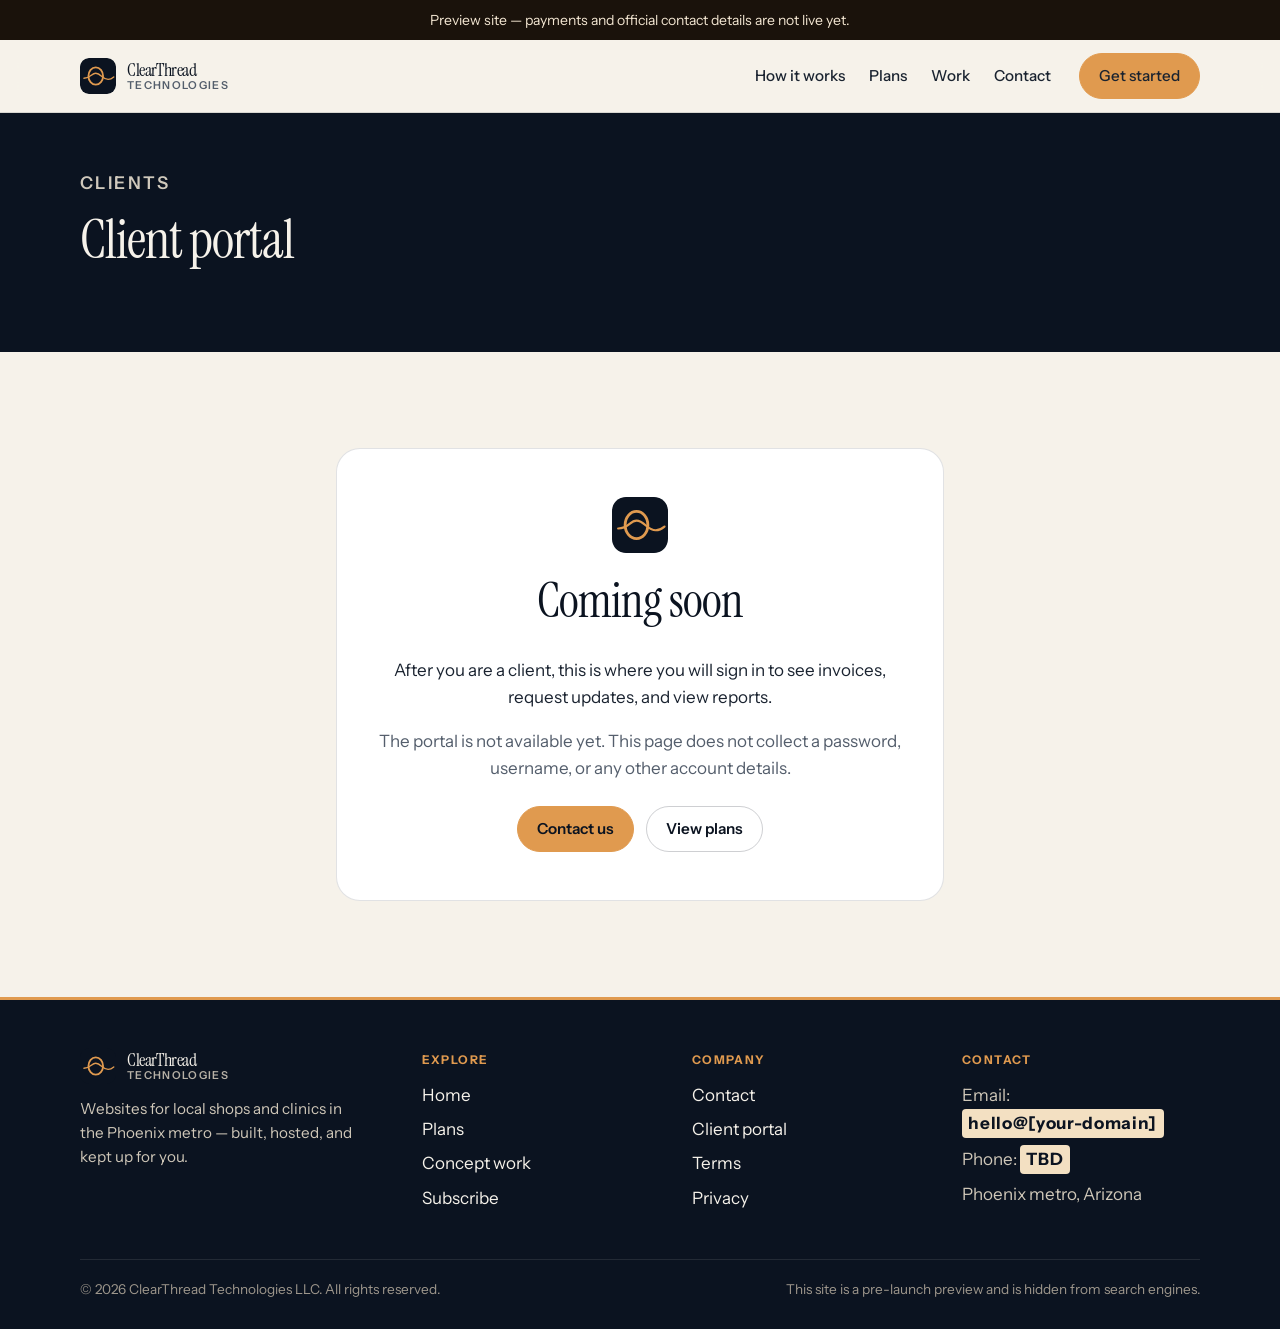
==== client.html @ 77f70aa3 "Add pre-launch ClearThread Technologies marketing site. Static pages for the landing, portfolio of c" ====
<!DOCTYPE html>
<html lang="en">
<head>
<meta charset="UTF-8">
<meta name="viewport" content="width=device-width, initial-scale=1">
<meta name="robots" content="noindex, nofollow">
<meta name="referrer" content="strict-origin-when-cross-origin">
<!--
  CSP note: frame-ancestors cannot be set via a meta tag (browsers ignore it there).
  When this site moves to a custom domain, send Content-Security-Policy as an HTTP
  header and include frame-ancestors 'none'.
-->
<meta http-equiv="Content-Security-Policy" content="default-src 'self'; script-src 'self'; style-src 'self'; img-src 'self' data:; font-src 'self'; connect-src 'none'; form-action 'none'; object-src 'none'; base-uri 'self'; upgrade-insecure-requests">
<meta name="description" content="The ClearThread Technologies client portal is coming soon. This page does not collect account details or passwords.">
<title>Client portal — ClearThread Technologies</title>
<link rel="icon" href="assets/favicon.svg" type="image/svg+xml">
<link rel="stylesheet" href="css/styles.css">
</head>
<body>
<a class="skip" href="#main">Skip to content</a>
<div class="preview-banner">Preview site — payments and official contact details are not live yet.</div>
<header>
  <div class="wrap nav">
    <a class="logo" href="index.html">
      <img src="assets/logo.svg" width="36" height="36" alt="">
      <span class="logo-text">
        <span class="logo-name">ClearThread</span>
        <span class="logo-sub">Technologies</span>
      </span>
    </a>
    <button class="nav-toggle" type="button" aria-expanded="false" aria-controls="site-menu" aria-label="Open menu">
      <span></span>
    </button>
    <nav class="menu" id="site-menu">
      <a href="index.html#how">How it works</a>
      <a href="index.html#plans">Plans</a>
      <a href="portfolio.html">Work</a>
      <a href="contact.html">Contact</a>
      <a class="btn btn-primary" href="subscribe.html">Get started</a>
    </nav>
  </div>
</header>

<main id="main">
  <section class="page-hero">
    <div class="wrap">
      <p class="eyebrow">Clients</p>
      <h1>Client portal</h1>
    </div>
  </section>
  <section class="section">
    <div class="wrap">
      <div class="portal">
        <img src="assets/logo.svg" width="56" height="56" alt="">
        <h2>Coming soon</h2>
        <p>After you are a client, this is where you will sign in to see invoices, request updates, and view reports.</p>
        <p class="muted">The portal is not available yet. This page does not collect a password, username, or any other account details.</p>
        <div class="actions">
          <a class="btn btn-primary" href="contact.html">Contact us</a>
          <a class="btn btn-outline" href="subscribe.html">View plans</a>
        </div>
      </div>
    </div>
  </section>
</main>
<footer>
  <div class="wrap">
    <div class="footer-grid">
      <div>
        <a class="logo" href="index.html">
          <img src="assets/logo.svg" width="36" height="36" alt="">
          <span class="logo-text">
            <span class="logo-name">ClearThread</span>
            <span class="logo-sub">Technologies</span>
          </span>
        </a>
        <p class="footer-blurb">Websites for local shops and clinics in the Phoenix metro — built, hosted, and kept up for you.</p>
      </div>
      <div>
        <h2>Explore</h2>
        <ul>
          <li><a href="index.html">Home</a></li>
          <li><a href="index.html#plans">Plans</a></li>
          <li><a href="portfolio.html">Concept work</a></li>
          <li><a href="subscribe.html">Subscribe</a></li>
        </ul>
      </div>
      <div>
        <h2>Company</h2>
        <ul>
          <li><a href="contact.html">Contact</a></li>
          <li><a href="client.html">Client portal</a></li>
          <li><a href="terms.html">Terms</a></li>
          <li><a href="privacy.html">Privacy</a></li>
        </ul>
      </div>
      <div>
        <h2>Contact</h2>
        <ul>
          <li>Email: <span class="tbd">hello@[your-domain]</span></li>
          <li>Phone: <span class="tbd">TBD</span></li>
          <li>Phoenix metro, Arizona</li>
        </ul>
      </div>
    </div>
    <div class="footer-bottom">
      <span>&copy; 2026 ClearThread Technologies LLC. All rights reserved.</span>
      <span>This site is a pre-launch preview and is hidden from search engines.</span>
    </div>
  </div>
</footer>
<script src="js/config.js"></script>
<script src="js/main.js"></script>
</body>
</html>
---- css/styles.css ----
@font-face {
  font-family: "Instrument Sans";
  src: url("../fonts/instrument-sans.woff2") format("woff2");
  font-weight: 400 700;
  font-style: normal;
  font-display: swap;
}

@font-face {
  font-family: "Instrument Serif";
  src: url("../fonts/instrument-serif.woff2") format("woff2");
  font-weight: 400;
  font-style: normal;
  font-display: swap;
}

@font-face {
  font-family: "Instrument Serif";
  src: url("../fonts/instrument-serif-italic.woff2") format("woff2");
  font-weight: 400;
  font-style: italic;
  font-display: swap;
}

:root {
  --ink: #0b1320;
  --ink-2: #152033;
  --navy: #101b2d;
  --paper: #f6f2ea;
  --paper-2: #efe8db;
  --sand: #e4d8c4;
  --line: rgba(11, 19, 32, 0.12);
  --line-strong: rgba(11, 19, 32, 0.2);
  --copper: #c56a2d;
  --copper-2: #e09a4f;
  --copper-soft: #f3d3a8;
  --text: #1a2330;
  --muted: #545e6c;
  --white: #ffffff;
  --banner: #1a120b;
  --radius: 16px;
  --wrap: 1120px;
  --header: 4.5rem;
  --sans: "Instrument Sans", system-ui, sans-serif;
  --serif: "Instrument Serif", Georgia, serif;
  --shadow: 0 20px 50px rgba(11, 19, 32, 0.12);
}

*,
*::before,
*::after {
  box-sizing: border-box;
}

html {
  scroll-behavior: smooth;
}

html:focus-within {
  scroll-behavior: smooth;
}

body {
  margin: 0;
  font-family: var(--sans);
  font-size: 1.0625rem;
  line-height: 1.6;
  color: var(--text);
  background: var(--paper);
  -webkit-font-smoothing: antialiased;
  text-rendering: optimizeLegibility;
}

img {
  max-width: 100%;
  height: auto;
  display: block;
}

a {
  color: inherit;
  text-decoration-thickness: 1px;
  text-underline-offset: 0.18em;
}

a:hover {
  color: var(--copper);
}

h1,
h2,
h3,
h4 {
  font-family: var(--serif);
  font-weight: 400;
  line-height: 1.15;
  letter-spacing: -0.02em;
  color: var(--ink);
  margin: 0 0 0.6em;
}

h1 {
  font-size: clamp(2.4rem, 6vw, 4.4rem);
}

h2 {
  font-size: clamp(1.9rem, 4vw, 3rem);
}

h3 {
  font-size: clamp(1.25rem, 2vw, 1.6rem);
}

p {
  margin: 0 0 1rem;
}

p:last-child {
  margin-bottom: 0;
}

ul,
ol {
  margin: 0;
  padding: 0;
}

button,
input,
textarea,
select {
  font: inherit;
}

:focus {
  outline: none;
}

:focus-visible {
  outline: 2px solid var(--copper-2);
  outline-offset: 3px;
}

.skip {
  position: absolute;
  left: 1rem;
  top: -4rem;
  z-index: 100;
  background: var(--ink);
  color: var(--paper);
  padding: 0.6rem 0.9rem;
  border-radius: 8px;
}

.skip:focus {
  top: 1rem;
}

.wrap {
  width: min(calc(100% - 2rem), var(--wrap));
  margin-inline: auto;
}

.eyebrow {
  display: inline-block;
  margin: 0 0 0.75rem;
  font-family: var(--sans);
  font-size: 0.75rem;
  font-weight: 600;
  letter-spacing: 0.14em;
  text-transform: uppercase;
  color: var(--copper);
}

/* Banner + header */

.preview-banner {
  background: var(--banner);
  color: #f3e6d2;
  font-size: 0.875rem;
  text-align: center;
  padding: 0.55rem 1rem;
}

header {
  position: sticky;
  top: 0;
  z-index: 40;
  background: rgba(246, 242, 234, 0.92);
  border-bottom: 1px solid var(--line);
  backdrop-filter: blur(14px);
}

.nav {
  display: flex;
  align-items: center;
  justify-content: space-between;
  min-height: var(--header);
  gap: 1rem;
}

.logo {
  display: flex;
  align-items: center;
  gap: 0.7rem;
  text-decoration: none;
  color: var(--ink);
}

.logo:hover {
  color: var(--ink);
}

.logo img {
  width: 2.25rem;
  height: 2.25rem;
  border-radius: 8px;
}

.logo-text {
  display: flex;
  flex-direction: column;
  line-height: 1.05;
}

.logo-name {
  font-family: var(--serif);
  font-size: 1.15rem;
  letter-spacing: -0.03em;
  white-space: nowrap;
}

.logo-sub {
  font-size: 0.68rem;
  font-weight: 600;
  letter-spacing: 0.12em;
  text-transform: uppercase;
  color: var(--muted);
}

.nav-toggle {
  display: none;
  width: 2.6rem;
  height: 2.6rem;
  border: 1px solid var(--line-strong);
  border-radius: 8px;
  background: transparent;
  cursor: pointer;
  position: relative;
}

.nav-toggle span,
.nav-toggle span::before,
.nav-toggle span::after {
  display: block;
  width: 1.05rem;
  height: 1.5px;
  background: var(--ink);
  position: absolute;
  left: 50%;
  top: 50%;
  transform: translate(-50%, -50%);
}

.nav-toggle span::before,
.nav-toggle span::after {
  content: "";
}

.nav-toggle span::before {
  transform: translate(-50%, calc(-50% - 5px));
}

.nav-toggle span::after {
  transform: translate(-50%, calc(-50% + 5px));
}

.menu {
  display: flex;
  align-items: center;
  gap: 1.5rem;
}

.menu a {
  text-decoration: none;
  font-size: 0.95rem;
  font-weight: 500;
  color: var(--text);
}

.menu a:hover,
.menu a[aria-current="page"] {
  color: var(--copper);
}

.menu .btn {
  margin-left: 0.25rem;
}

/* Buttons */

.btn {
  display: inline-flex;
  align-items: center;
  justify-content: center;
  gap: 0.4rem;
  padding: 0.8rem 1.2rem;
  border-radius: 999px;
  font-weight: 600;
  font-size: 0.95rem;
  text-decoration: none;
  border: 1px solid transparent;
  cursor: pointer;
  line-height: 1.2;
  transition: background 0.15s ease, color 0.15s ease, border-color 0.15s ease, transform 0.15s ease;
}

.btn:hover {
  color: var(--ink);
}

.btn-primary {
  background: var(--copper-2);
  color: var(--ink);
  border-color: var(--copper-2);
}

.btn-primary:hover {
  background: #ebb56c;
  color: var(--ink);
}

.btn-ghost {
  background: transparent;
  color: var(--paper);
  border-color: rgba(246, 242, 234, 0.35);
}

.btn-ghost:hover {
  background: rgba(246, 242, 234, 0.08);
  color: var(--paper);
}

.btn-outline {
  background: transparent;
  color: var(--ink);
  border-color: var(--line-strong);
}

.btn-outline:hover {
  border-color: var(--ink);
  color: var(--ink);
}

.btn.is-disabled,
.btn[aria-disabled="true"] {
  cursor: not-allowed;
  opacity: 0.7;
}

.actions {
  display: flex;
  flex-wrap: wrap;
  gap: 0.75rem;
  align-items: center;
}

/* Hero */

.hero {
  position: relative;
  background: var(--ink);
  color: var(--paper);
  overflow: hidden;
  padding: clamp(3.5rem, 8vw, 7rem) 0 clamp(4rem, 9vw, 8rem);
}

.hero::before {
  content: "";
  position: absolute;
  right: -8rem;
  top: 50%;
  width: min(42rem, 90vw);
  height: min(42rem, 90vw);
  transform: translateY(-50%);
  background: url("../assets/hero-rings.svg") center / contain no-repeat;
  pointer-events: none;
  opacity: 0.85;
}

.hero-inner {
  position: relative;
  z-index: 1;
  max-width: 40rem;
}

.hero h1 {
  color: var(--paper);
  margin-bottom: 1rem;
}

.hero h1 em {
  font-style: italic;
  color: var(--copper-2);
}

.hero .lede {
  font-size: 1.15rem;
  color: #d8d0c3;
  margin-bottom: 1.75rem;
  max-width: 36rem;
}

.hero .eyebrow {
  color: var(--copper-2);
}

/* Services strip */

.services-strip {
  background: var(--ink-2);
  color: #d8d0c3;
  padding: 1.1rem 0;
  border-top: 1px solid rgba(224, 154, 79, 0.18);
}

.services-strip ul {
  list-style: none;
  display: flex;
  flex-wrap: wrap;
  justify-content: center;
  gap: 0.55rem 1.6rem;
  font-size: 0.9rem;
  font-weight: 500;
  letter-spacing: 0.01em;
}

.services-strip li {
  display: flex;
  align-items: center;
  gap: 0.55rem;
}

.services-strip li::before {
  content: "";
  width: 0.4rem;
  height: 0.4rem;
  border-radius: 50%;
  background: var(--copper-2);
}

/* Sections */

.section {
  padding: clamp(3.5rem, 8vw, 6rem) 0;
}

.section-head {
  max-width: 38rem;
  margin-bottom: 2.5rem;
}

.section-head p {
  color: var(--muted);
  font-size: 1.08rem;
}

.section-muted {
  background: var(--paper-2);
}

.section-dark {
  background: var(--navy);
  color: #d8d0c3;
}

.section-dark h2,
.section-dark h3 {
  color: var(--paper);
}

.section-dark .section-head p,
.section-dark .muted {
  color: #b7b1a6;
}

/* Value cards */

.cards-3,
.cards-2 {
  display: grid;
  gap: 1.25rem;
}

.cards-3 {
  grid-template-columns: repeat(3, 1fr);
}

.cards-2 {
  grid-template-columns: repeat(2, 1fr);
}

.card {
  background: var(--white);
  border: 1px solid var(--line);
  border-radius: var(--radius);
  padding: 1.5rem 1.4rem 1.6rem;
  box-shadow: 0 1px 0 rgba(11, 19, 32, 0.03);
}

.card p {
  color: var(--muted);
}

.card-icon {
  width: 2.4rem;
  height: 2.4rem;
  border-radius: 10px;
  background: var(--ink);
  color: var(--copper-2);
  display: grid;
  place-items: center;
  margin-bottom: 1.1rem;
}

.card-icon svg {
  display: block;
}

/* How it works */

.steps {
  display: grid;
  grid-template-columns: repeat(3, 1fr);
  gap: 1.5rem;
  counter-reset: step;
}

.step {
  position: relative;
  padding: 0.25rem 0 0;
}

.step-num {
  display: inline-flex;
  align-items: center;
  justify-content: center;
  width: 2.4rem;
  height: 2.4rem;
  border-radius: 50%;
  background: var(--ink);
  color: var(--copper-2);
  font-weight: 600;
  font-size: 0.9rem;
  margin-bottom: 1rem;
}

/* Pricing */

.plans {
  display: grid;
  grid-template-columns: repeat(3, 1fr);
  gap: 1.25rem;
  align-items: stretch;
}

.plan {
  background: var(--white);
  border: 1px solid var(--line);
  border-radius: 20px;
  padding: 1.7rem 1.5rem 1.6rem;
  display: flex;
  flex-direction: column;
  position: relative;
}

.plan-featured {
  background: var(--ink);
  color: var(--paper);
  border-color: var(--ink);
  box-shadow: var(--shadow);
}

.plan-featured h2,
.plan-featured h3 {
  color: var(--paper);
}


.plan-tag {
  position: absolute;
  top: 1rem;
  right: 1rem;
  font-size: 0.7rem;
  font-weight: 700;
  letter-spacing: 0.08em;
  text-transform: uppercase;
  background: var(--copper-2);
  color: var(--ink);
  padding: 0.28rem 0.55rem;
  border-radius: 999px;
}

.plan .price {
  font-family: var(--serif);
  font-size: 2.4rem;
  letter-spacing: -0.03em;
  color: var(--ink);
  margin: 0.2rem 0 0;
  line-height: 1;
}

.plan .price small {
  font-family: var(--sans);
  font-size: 1rem;
  font-weight: 500;
  letter-spacing: 0;
  color: var(--muted);
}

.plan-featured .price {
  color: var(--paper);
}

.plan-featured .price small {
  color: #cfc7b8;
}

.price-setup {
  font-size: 0.95rem;
  color: var(--muted);
  margin: 0.45rem 0 1rem;
}

.plan-featured .price-setup {
  color: #cfc7b8;
}

.plan ul {
  list-style: none;
  margin: 0 0 1.5rem;
  flex: 1;
}

.plan li {
  position: relative;
  padding: 0.35rem 0 0.35rem 1.3rem;
  color: var(--text);
}

.plan-featured .muted,
.plan-featured li {
  color: #efe8db;
}

.plan li::before {
  content: "";
  position: absolute;
  left: 0;
  top: 0.85rem;
  width: 0.55rem;
  height: 0.28rem;
  border-left: 2px solid var(--copper);
  border-bottom: 2px solid var(--copper);
  transform: rotate(-45deg);
}

.plan-featured li::before {
  border-color: var(--copper-2);
}

.addon {
  margin-top: 1.5rem;
  padding: 1rem 1.15rem;
  border: 1px dashed var(--line-strong);
  border-radius: 12px;
  color: var(--muted);
  font-size: 0.95rem;
}

.pay-soon {
  margin: 0.7rem 0 0;
  font-size: 0.85rem;
  font-weight: 600;
  color: var(--copper);
}

.plan-featured .pay-soon {
  color: var(--copper-2);
}

/* Portfolio */

.portfolio-grid {
  display: grid;
  gap: 2rem;
}

.project {
  display: grid;
  grid-template-columns: 1.3fr 0.9fr;
  gap: 1.75rem;
  align-items: center;
  background: var(--white);
  border: 1px solid var(--line);
  border-radius: 24px;
  padding: 1.25rem;
  overflow: hidden;
}

.project:nth-child(even) {
  grid-template-columns: 0.9fr 1.3fr;
}

.project:nth-child(even) .project-copy {
  order: -1;
}

.project-copy {
  padding: 0.75rem 0.75rem 0.75rem 0.5rem;
}

.badge {
  display: inline-block;
  font-size: 0.72rem;
  font-weight: 700;
  letter-spacing: 0.08em;
  text-transform: uppercase;
  color: var(--ink);
  background: var(--copper-soft);
  padding: 0.28rem 0.55rem;
  border-radius: 999px;
  margin-bottom: 0.8rem;
}

.frame {
  position: relative;
  background: #d7cbb8;
  border-radius: 16px;
  padding: 0.7rem 0.7rem 1.4rem;
  min-height: 16rem;
}

.chrome {
  display: flex;
  gap: 0.35rem;
  margin-bottom: 0.55rem;
  padding-left: 0.15rem;
}

.chrome span {
  width: 0.5rem;
  height: 0.5rem;
  border-radius: 50%;
  background: #c2b6a2;
}

.frame-screen {
  border-radius: 8px;
  overflow: hidden;
  background: var(--ink);
}

.frame-screen img {
  width: 100%;
  aspect-ratio: 16 / 11;
  object-fit: cover;
  object-position: top center;
}

.phone {
  position: absolute;
  right: 1rem;
  bottom: -1.2rem;
  width: 28%;
  min-width: 5.8rem;
  background: var(--ink);
  border: 3px solid var(--ink);
  border-radius: 14px;
  overflow: hidden;
  box-shadow: 0 14px 30px rgba(11, 19, 32, 0.28);
}

.phone img {
  width: 100%;
  aspect-ratio: 9 / 19;
  object-fit: cover;
  object-position: top center;
}

/* FAQ */

.faq {
  display: grid;
  gap: 0.7rem;
  max-width: 46rem;
}

.faq details {
  background: var(--white);
  border: 1px solid var(--line);
  border-radius: 14px;
  padding: 0.2rem 1.1rem;
}

.faq summary {
  cursor: pointer;
  font-weight: 600;
  padding: 0.95rem 0;
  list-style: none;
}

.faq summary::-webkit-details-marker {
  display: none;
}

.faq summary::after {
  content: "+";
  float: right;
  color: var(--copper);
  font-weight: 500;
  font-size: 1.2rem;
}

.faq details[open] summary::after {
  content: "–";
}

.faq details p {
  color: var(--muted);
  padding: 0 0 1rem;
}

/* Forms + contact */

.contact-grid {
  display: grid;
  grid-template-columns: 0.85fr 1.15fr;
  gap: 2rem;
  align-items: start;
}

.tbd {
  display: inline-block;
  font-weight: 700;
  letter-spacing: 0.04em;
  background: #f3e0c2;
  color: var(--ink);
  padding: 0.05rem 0.4rem;
  border-radius: 4px;
}

.contact-meta {
  list-style: none;
}

.contact-meta li {
  margin: 0 0 1rem;
}

.contact-meta span {
  display: block;
  font-size: 0.75rem;
  font-weight: 600;
  letter-spacing: 0.1em;
  text-transform: uppercase;
  color: var(--muted);
  margin-bottom: 0.2rem;
}

form {
  background: var(--white);
  border: 1px solid var(--line);
  border-radius: 20px;
  padding: 1.4rem;
}

.field {
  margin-bottom: 0.95rem;
}

.field label {
  display: block;
  font-size: 0.88rem;
  font-weight: 600;
  margin-bottom: 0.35rem;
}

.field input,
.field textarea,
.field select {
  width: 100%;
  border: 1px solid var(--line-strong);
  border-radius: 10px;
  background: var(--paper);
  color: var(--text);
  padding: 0.7rem 0.8rem;
}

.field textarea {
  min-height: 8rem;
  resize: vertical;
}

.form-status {
  margin-top: 0.9rem;
  font-size: 0.95rem;
  color: var(--ink);
}

/* Legal + simple pages */

.page-hero {
  background: var(--ink);
  color: var(--paper);
  padding: 3.5rem 0 3rem;
}

.page-hero h1 {
  color: var(--paper);
  font-size: clamp(2rem, 5vw, 3.4rem);
}

.page-hero p {
  color: #d0c9bc;
  max-width: 36rem;
  font-size: 1.1rem;
}

.prose {
  max-width: 42rem;
}

.prose h2 {
  font-size: 1.6rem;
  margin-top: 2rem;
}

.prose p,
.prose li {
  color: var(--muted);
}

.prose ul {
  padding-left: 1.2rem;
  margin: 0 0 1rem;
}

.notice {
  background: var(--paper-2);
  border-left: 3px solid var(--copper);
  padding: 1rem 1.15rem;
  border-radius: 0 12px 12px 0;
  margin-bottom: 1.5rem;
}

.portal {
  max-width: 38rem;
  margin: 0 auto;
  text-align: center;
  background: var(--white);
  border: 1px solid var(--line);
  border-radius: 24px;
  padding: 3rem 2rem;
}

.portal img {
  width: 3.5rem;
  height: 3.5rem;
  margin: 0 auto 1.25rem;
  border-radius: 12px;
}

/* Footer */

footer {
  background: var(--ink);
  color: #cfc7b8;
  padding: 3rem 0 1.75rem;
  border-top: 3px solid var(--copper-2);
}

footer a {
  color: var(--paper);
  text-decoration: none;
}

footer a:hover {
  color: var(--copper-2);
}

.footer-grid {
  display: grid;
  grid-template-columns: 1.3fr 1fr 1fr 1fr;
  gap: 2rem;
  margin-bottom: 2.5rem;
}

footer .logo {
  color: var(--paper);
  margin-bottom: 0.8rem;
}

footer .logo:hover {
  color: var(--paper);
}

footer .logo-sub {
  color: #b7b1a6;
}

.footer-blurb {
  max-width: 18rem;
  font-size: 0.95rem;
}

footer h2 {
  font-family: var(--sans);
  font-size: 0.75rem;
  font-weight: 700;
  letter-spacing: 0.12em;
  text-transform: uppercase;
  color: var(--copper-2);
  margin: 0.35rem 0 0.9rem;
}

footer ul {
  list-style: none;
}

footer li {
  margin: 0 0 0.45rem;
}

.footer-bottom {
  display: flex;
  flex-wrap: wrap;
  justify-content: space-between;
  gap: 0.7rem;
  border-top: 1px solid rgba(246, 242, 234, 0.1);
  padding-top: 1.2rem;
  font-size: 0.85rem;
  color: #9e978c;
}

/* Helpers */

.muted {
  color: var(--muted);
}

.center {
  text-align: center;
}

.center .section-head {
  margin-inline: auto;
}

.section-cta {
  margin-top: 1.5rem;
}

.portal .actions {
  justify-content: center;
  margin-top: 1.5rem;
}


/* Responsive */

@media (max-width: 900px) {
  .nav-toggle {
    display: inline-block;
  }

  .menu {
    display: none;
    position: absolute;
    left: 0;
    right: 0;
    top: 100%;
    flex-direction: column;
    align-items: stretch;
    gap: 0;
    background: var(--paper);
    border-bottom: 1px solid var(--line);
    padding: 0.5rem 1rem 1rem;
  }

  .menu.is-open {
    display: flex;
  }

  .menu a {
    padding: 0.75rem 0;
    border-bottom: 1px solid var(--line);
  }

  .menu .btn {
    margin: 0.85rem 0 0.25rem;
  }

  .cards-3,
  .cards-2,
  .steps,
  .plans,
  .contact-grid,
  .footer-grid,
  .project,
  .project:nth-child(even) {
    grid-template-columns: 1fr;
  }

  .project:nth-child(even) .project-copy {
    order: 0;
  }

  .hero::before {
    opacity: 0.4;
    right: -12rem;
  }

  .phone {
    width: 26%;
    bottom: -0.8rem;
  }
}

@media (max-width: 600px) {
  .wrap {
    width: min(calc(100% - 1.5rem), var(--wrap));
  }

  .hero {
    padding-top: 3rem;
  }

  form,
  .project,
  .portal {
    padding: 1rem;
  }

  .phone {
    display: none;
  }
}

@media (prefers-reduced-motion: reduce) {
  html,
  html:focus-within {
    scroll-behavior: auto;
  }

  *,
  *::before,
  *::after {
    animation: none !important;
    transition: none !important;
  }
}
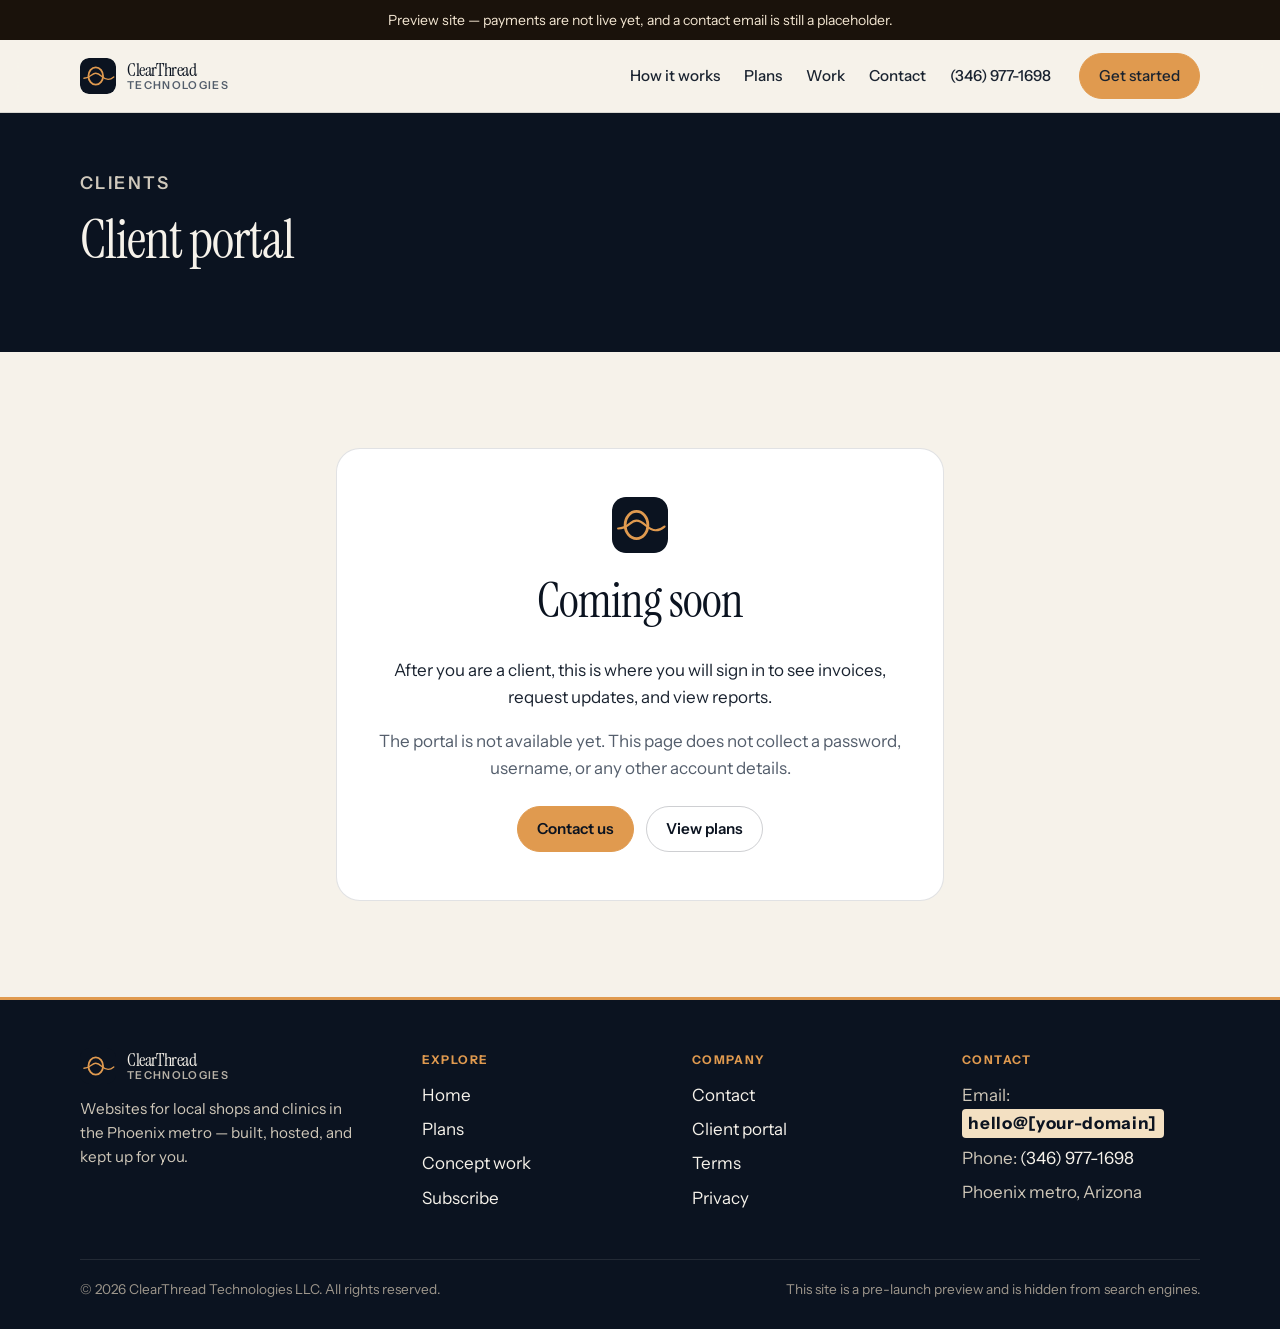
==== commit 22071ddc: "Add the business phone number throughout the marketing site. List (346) 977-1698 as a tel:+134697716" ====
--- a/client.html
+++ b/client.html
@@ -18,7 +18,7 @@
 </head>
 <body>
 <a class="skip" href="#main">Skip to content</a>
-<div class="preview-banner">Preview site — payments and official contact details are not live yet.</div>
+<div class="preview-banner">Preview site — payments are not live yet, and a contact email is still a placeholder.</div>
 <header>
   <div class="wrap nav">
     <a class="logo" href="index.html">
@@ -28,14 +28,18 @@
         <span class="logo-sub">Technologies</span>
       </span>
     </a>
-    <button class="nav-toggle" type="button" aria-expanded="false" aria-controls="site-menu" aria-label="Open menu">
-      <span></span>
-    </button>
+    <div class="header-actions">
+      <a class="header-call header-call-bar" href="tel:+13469771698">(346) 977-1698</a>
+      <button class="nav-toggle" type="button" aria-expanded="false" aria-controls="site-menu" aria-label="Open menu">
+        <span></span>
+      </button>
+    </div>
     <nav class="menu" id="site-menu">
       <a href="index.html#how">How it works</a>
       <a href="index.html#plans">Plans</a>
       <a href="portfolio.html">Work</a>
       <a href="contact.html">Contact</a>
+            <a class="header-call" href="tel:+13469771698">(346) 977-1698</a>
       <a class="btn btn-primary" href="subscribe.html">Get started</a>
     </nav>
   </div>
@@ -98,7 +102,7 @@
         <h2>Contact</h2>
         <ul>
           <li>Email: <span class="tbd">hello@[your-domain]</span></li>
-          <li>Phone: <span class="tbd">TBD</span></li>
+          <li>Phone: <a href="tel:+13469771698">(346) 977-1698</a></li>
           <li>Phoenix metro, Arizona</li>
         </ul>
       </div>
--- a/css/styles.css
+++ b/css/styles.css
@@ -238,6 +238,28 @@
   color: var(--muted);
 }
 
+.header-actions {
+  display: flex;
+  align-items: center;
+  gap: 0.7rem;
+}
+
+.header-call {
+  text-decoration: none;
+  font-weight: 600;
+  font-size: 0.95rem;
+  color: var(--ink);
+  white-space: nowrap;
+}
+
+.header-call:hover {
+  color: var(--copper);
+}
+
+.header-call-bar {
+  display: none;
+}
+
 .nav-toggle {
   display: none;
   width: 2.6rem;
@@ -455,6 +477,10 @@
   padding: clamp(3.5rem, 8vw, 6rem) 0;
 }
 
+section[id] {
+  scroll-margin-top: 6.5rem;
+}
+
 .section-head {
   max-width: 38rem;
   margin-bottom: 2.5rem;
@@ -1070,6 +1096,11 @@
 /* Responsive */
 
 @media (max-width: 900px) {
+  .header-call-bar {
+    display: inline;
+    font-size: 0.88rem;
+  }
+
   .nav-toggle {
     display: inline-block;
   }
@@ -1128,6 +1159,10 @@
 }
 
 @media (max-width: 600px) {
+  .header-call-bar {
+    font-size: 0.8rem;
+  }
+
   .wrap {
     width: min(calc(100% - 1.5rem), var(--wrap));
   }
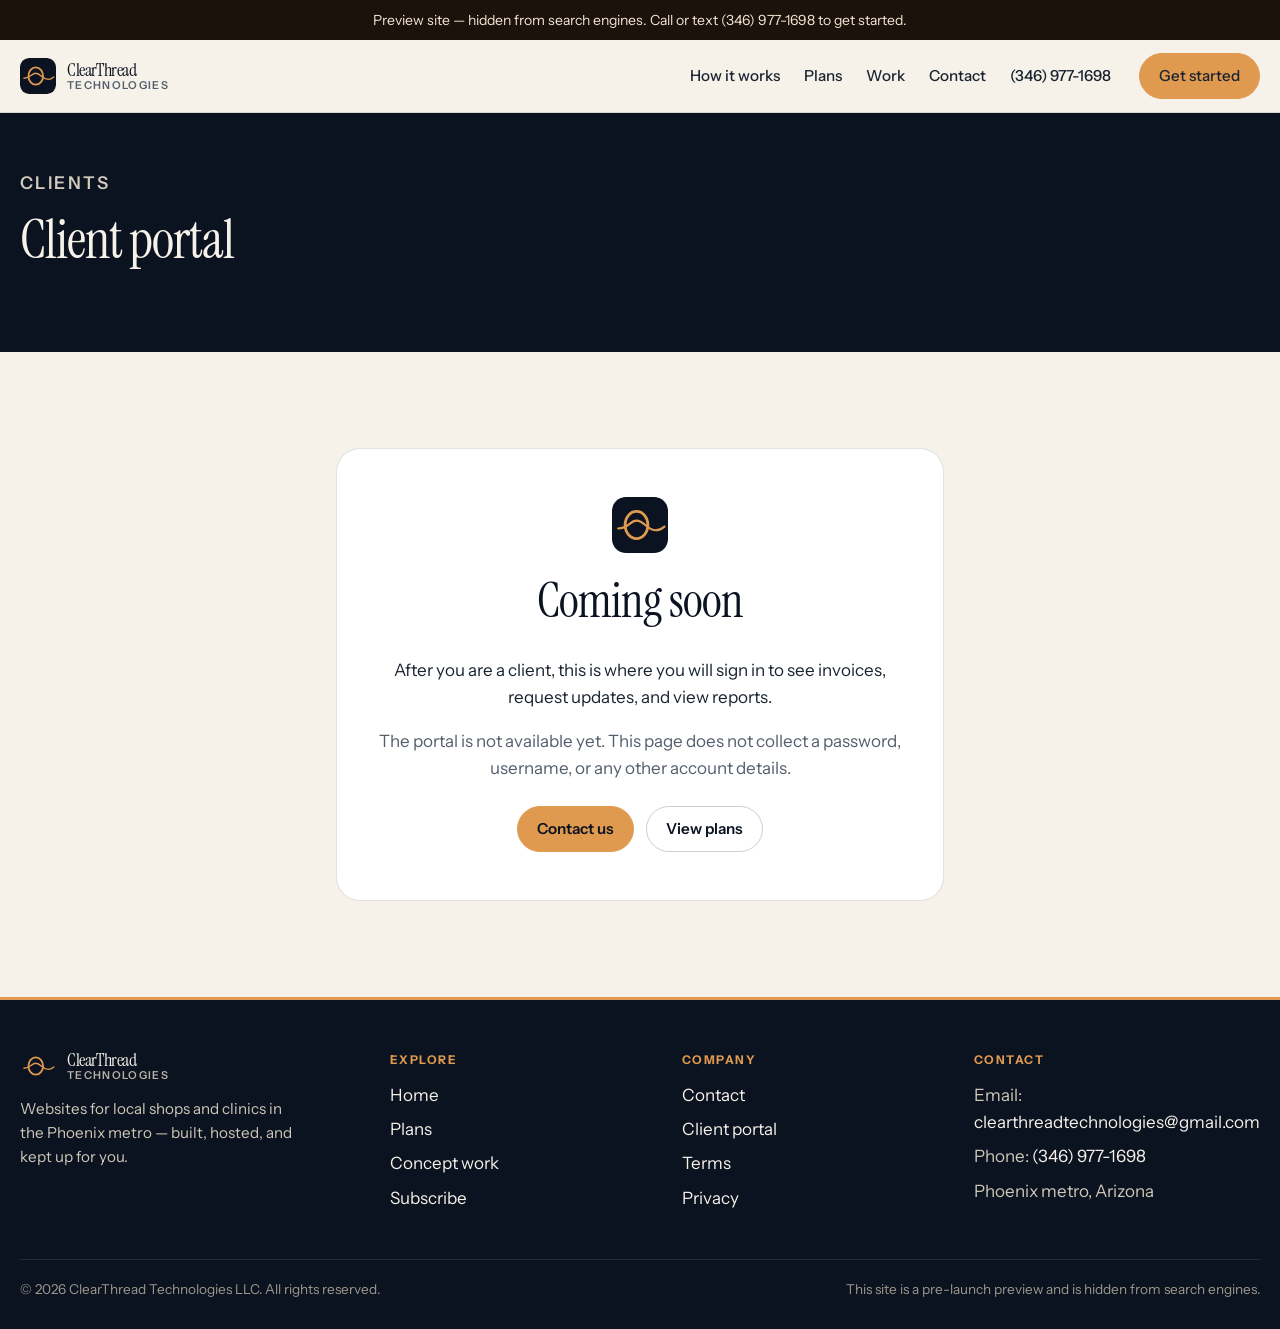
==== commit 16483446: "Update public plans to DIY, Starter, Standard, and Plus. Replace the old Starter, Standard, and Comm" ====
--- a/client.html
+++ b/client.html
@@ -18,7 +18,7 @@
 </head>
 <body>
 <a class="skip" href="#main">Skip to content</a>
-<div class="preview-banner">Preview site — payments are not live yet, and a contact email is still a placeholder.</div>
+<div class="preview-banner">Preview site — hidden from search engines. Call or text (346) 977-1698 to get started.</div>
 <header>
   <div class="wrap nav">
     <a class="logo" href="index.html">
@@ -101,7 +101,7 @@
       <div>
         <h2>Contact</h2>
         <ul>
-          <li>Email: <span class="tbd">hello@[your-domain]</span></li>
+          <li>Email: <a href="mailto:clearthreadtechnologies@gmail.com">clearthreadtechnologies@gmail.com</a></li>
           <li>Phone: <a href="tel:+13469771698">(346) 977-1698</a></li>
           <li>Phoenix metro, Arizona</li>
         </ul>
@@ -113,7 +113,6 @@
     </div>
   </div>
 </footer>
-<script src="js/config.js"></script>
 <script src="js/main.js"></script>
 </body>
 </html>
--- a/css/styles.css
+++ b/css/styles.css
@@ -39,7 +39,7 @@
   --white: #ffffff;
   --banner: #1a120b;
   --radius: 16px;
-  --wrap: 1120px;
+  --wrap: 1240px;
   --header: 4.5rem;
   --sans: "Instrument Sans", system-ui, sans-serif;
   --serif: "Instrument Serif", Georgia, serif;
@@ -585,9 +585,15 @@
 
 .plans {
   display: grid;
-  grid-template-columns: repeat(3, 1fr);
-  gap: 1.25rem;
+  grid-template-columns: repeat(4, 1fr);
+  gap: 1rem;
   align-items: stretch;
+}
+
+@media (max-width: 1100px) {
+  .plans {
+    grid-template-columns: repeat(2, 1fr);
+  }
 }
 
 .plan {
@@ -660,6 +666,71 @@
 
 .plan-featured .price-setup {
   color: #cfc7b8;
+}
+
+.price-annual {
+  font-size: 0.9rem;
+  color: var(--muted);
+  margin: -0.55rem 0 1rem;
+}
+
+.plan-featured .price-annual {
+  color: #cfc7b8;
+}
+
+.coming-soon {
+  display: inline-block;
+  margin-left: 0.3rem;
+  font-family: var(--sans);
+  font-size: 0.66rem;
+  font-weight: 700;
+  letter-spacing: 0.08em;
+  text-transform: uppercase;
+  background: var(--copper-soft);
+  color: var(--ink);
+  padding: 0.12rem 0.4rem;
+  border-radius: 999px;
+  vertical-align: middle;
+}
+
+.plan-cta {
+  margin-top: auto;
+}
+
+.plan-cta-lead {
+  font-size: 0.85rem;
+  font-weight: 600;
+  margin: 0 0 0.55rem;
+  color: var(--ink);
+}
+
+.plan-featured .plan-cta-lead {
+  color: var(--paper);
+}
+
+.plan-cta-buttons {
+  display: flex;
+  flex-wrap: wrap;
+  gap: 0.5rem;
+}
+
+.plan-cta-buttons .btn {
+  flex: 1 1 5.5rem;
+}
+
+.plan-featured .btn-outline {
+  color: var(--paper);
+  border-color: rgba(246, 242, 234, 0.35);
+}
+
+.plan-featured .btn-outline:hover {
+  background: rgba(246, 242, 234, 0.08);
+  color: var(--paper);
+  border-color: rgba(246, 242, 234, 0.55);
+}
+
+.terms-note {
+  margin-top: 0.75rem;
 }
 
 .plan ul {
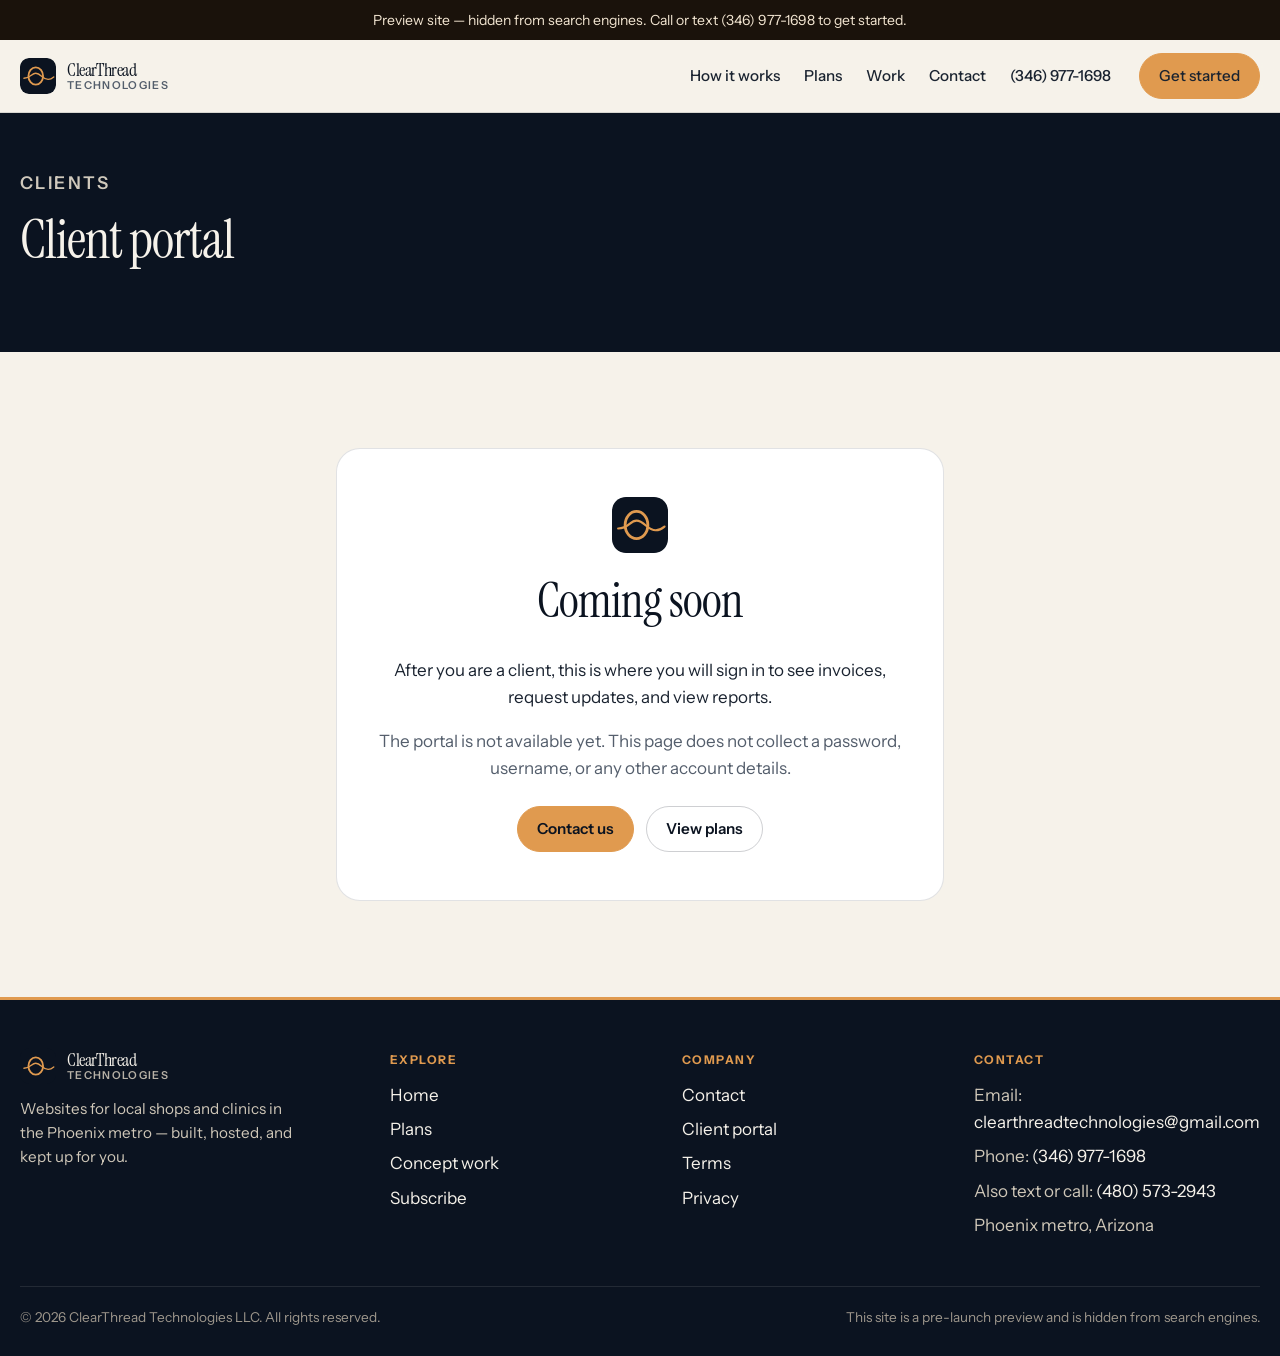
==== commit 2db71922: "Add the TextNow number as a secondary contact line. Keep (346) 977-1698 as the main number. List (48" ====
--- a/client.html
+++ b/client.html
@@ -103,6 +103,7 @@
         <ul>
           <li>Email: <a href="mailto:clearthreadtechnologies@gmail.com">clearthreadtechnologies@gmail.com</a></li>
           <li>Phone: <a href="tel:+13469771698">(346) 977-1698</a></li>
+          <li>Also text or call: <a href="tel:+14805732943">(480) 573-2943</a></li>
           <li>Phoenix metro, Arizona</li>
         </ul>
       </div>
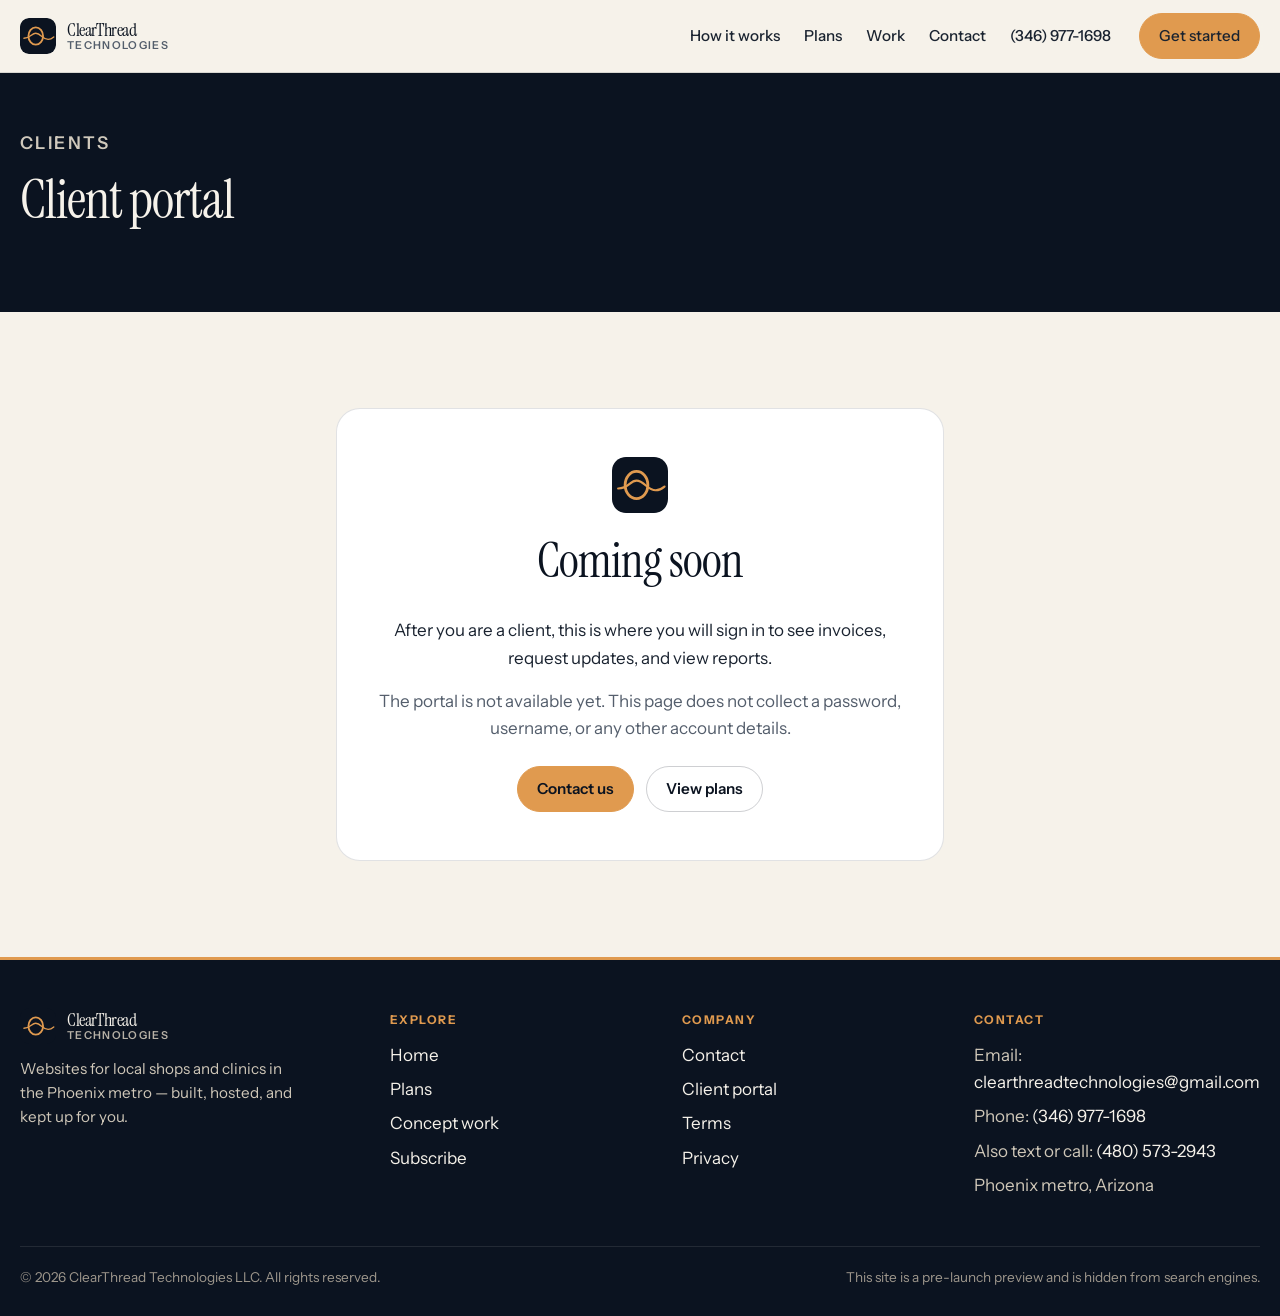
==== commit 1aa720de: "Fix portfolio and launch hygiene: retire 3DS preview, add live grocery concepts, indexable robots/si" ====
--- a/client.html
+++ b/client.html
@@ -3,14 +3,13 @@
 <head>
 <meta charset="UTF-8">
 <meta name="viewport" content="width=device-width, initial-scale=1">
-<meta name="robots" content="noindex, nofollow">
 <meta name="referrer" content="strict-origin-when-cross-origin">
 <!--
   CSP note: frame-ancestors cannot be set via a meta tag (browsers ignore it there).
   When this site moves to a custom domain, send Content-Security-Policy as an HTTP
   header and include frame-ancestors 'none'.
 -->
-<meta http-equiv="Content-Security-Policy" content="default-src 'self'; script-src 'self'; style-src 'self'; img-src 'self' data:; font-src 'self'; connect-src 'none'; form-action 'none'; object-src 'none'; base-uri 'self'; upgrade-insecure-requests">
+<meta http-equiv="Content-Security-Policy" content="default-src 'self'; script-src 'self'; style-src 'self'; img-src 'self' data:; font-src 'self'; connect-src 'none'; form-action 'self' mailto:; object-src 'none'; base-uri 'self'; upgrade-insecure-requests">
 <meta name="description" content="The ClearThread Technologies client portal is coming soon. This page does not collect account details or passwords.">
 <title>Client portal — ClearThread Technologies</title>
 <link rel="icon" href="assets/favicon.svg" type="image/svg+xml">
@@ -18,7 +17,6 @@
 </head>
 <body>
 <a class="skip" href="#main">Skip to content</a>
-<div class="preview-banner">Preview site — hidden from search engines. Call or text (346) 977-1698 to get started.</div>
 <header>
   <div class="wrap nav">
     <a class="logo" href="index.html">
